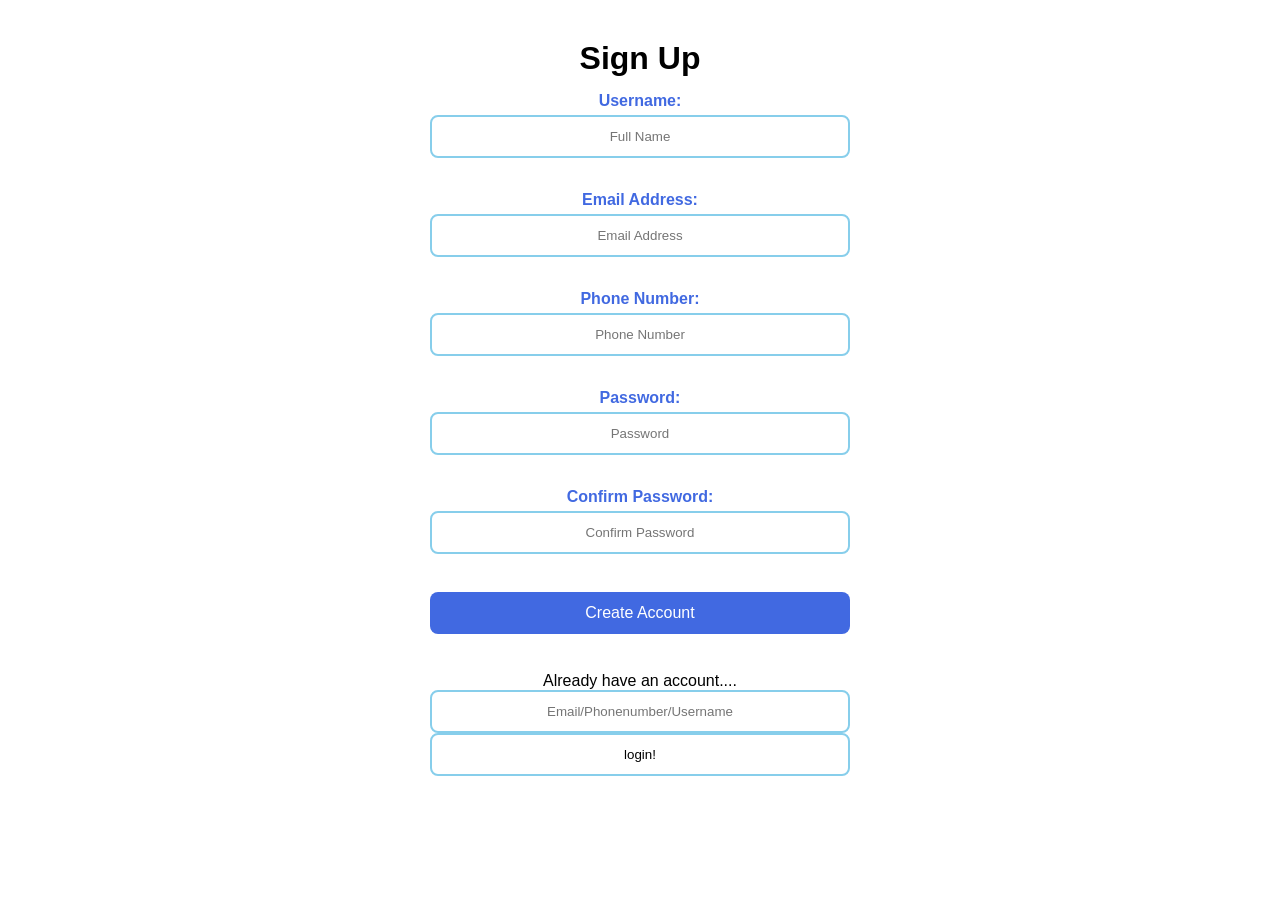
==== oldsignup.html @ 76ddeca3 "added all first files" ====
<!DOCTYPE html>
<html lang="en">
<head>
<meta charset="UTF-8">
<meta name="viewport" content="width=device-width, initial-scale=1.0">
<title> Sign Up</title>

<link rel="stylesheet" href="newstyle.css">

</head>

<div class="signup-container">

    <h1>Sign Up</h1>
  
    <form>

        <div class="input-box">
            <label for="Username">Username:</label>
            <input type="text" placeholder="Full Name" required>
        </div><br>

        <div class="input-box">
            <label for="email">Email Address:</label>
            <input type="email" placeholder="Email Address" required>
        </div><br>

        <div class="input-box">
            <label for="tel">Phone Number:</label>
            <input type="tel" placeholder="Phone Number" required>
        </div><br>

        <div class="input-box">
            <label for="pin">Password:</label>
            <input type="password" placeholder="Password" required>
        </div><br>

        <div class="input-box">
            <label for="password">Confirm Password:</label>
            <input type="password" placeholder="Confirm Password" required>
        </div><br>

        <button type="submit" class="signup-btn">
            Create Account
        </button>

    </form><br>

    <div class="login-link">
        Already have an account....
    </div>
     <form>

        <input type="text" placeholder="Email/Phonenumber/Username"required>

        
    </form>

        <input type="login" value="login!">
    

</div>

</body>
</html>
---- newstyle.css ----
*{
    margin:0;
    padding:0;
    box-sizing:border-box;
    font-family: Poppins, sans-serif;
}

body{

    display:flex;
    justify-content:center;
    align-items:center;
    background:linear-gradient(135deg, white);
}

.signup-container{
    width:500px;
    padding:40px;
    text-align:center;
}

.signup-container h1{
    margin-bottom:10px;
}

.signup-container p{
    color:#555;
    margin-bottom:25px;
}

.signup-container label{
    display:block;
    color:royalblue;
    font-weight:bold;
    margin-bottom:5px;
    margin-top:15px;
}

.signup-container input{
    width:100%;
    padding:12px;
    border:2px solid skyblue;
    border-radius:8px;
    outline:none;
    text-align:center;
}

.signup-container input:focus{
    border-color:royalblue;
}

.signup-container button{
    width:100%;
    padding:12px;
    margin-top:20px;
    background:royalblue;
    color:white;
    border:none;
    border-radius:8px;
    font-size:16px;
    cursor:pointer;
}

.signup-container button:hover{
    background:skyblue;
    color:#000;
}

.login-link{
    margin-top:20px;
}

.login-link a{
    color:royalblue;
    text-decoration:none;
    font-weight:bold;
}
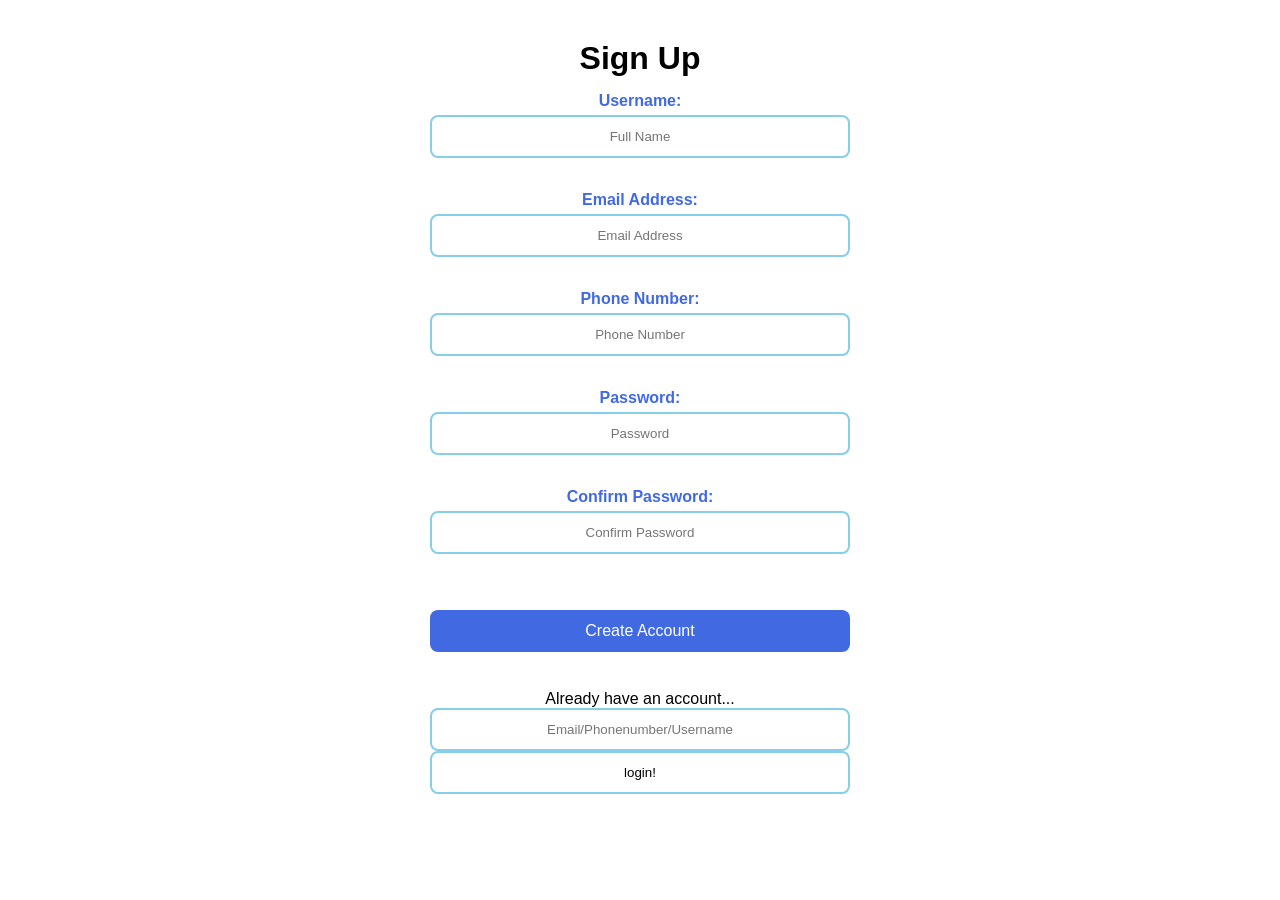
==== commit 967600f1: "first-commit" ====
--- a/oldsignup.html
+++ b/oldsignup.html
@@ -38,7 +38,7 @@
         <div class="input-box">
             <label for="password">Confirm Password:</label>
             <input type="password" placeholder="Confirm Password" required>
-        </div><br>
+        </div><br><br>
 
         <button type="submit" class="signup-btn">
             Create Account
@@ -47,7 +47,7 @@
     </form><br>
 
     <div class="login-link">
-        Already have an account....
+        Already have an account...
     </div>
      <form>
 
